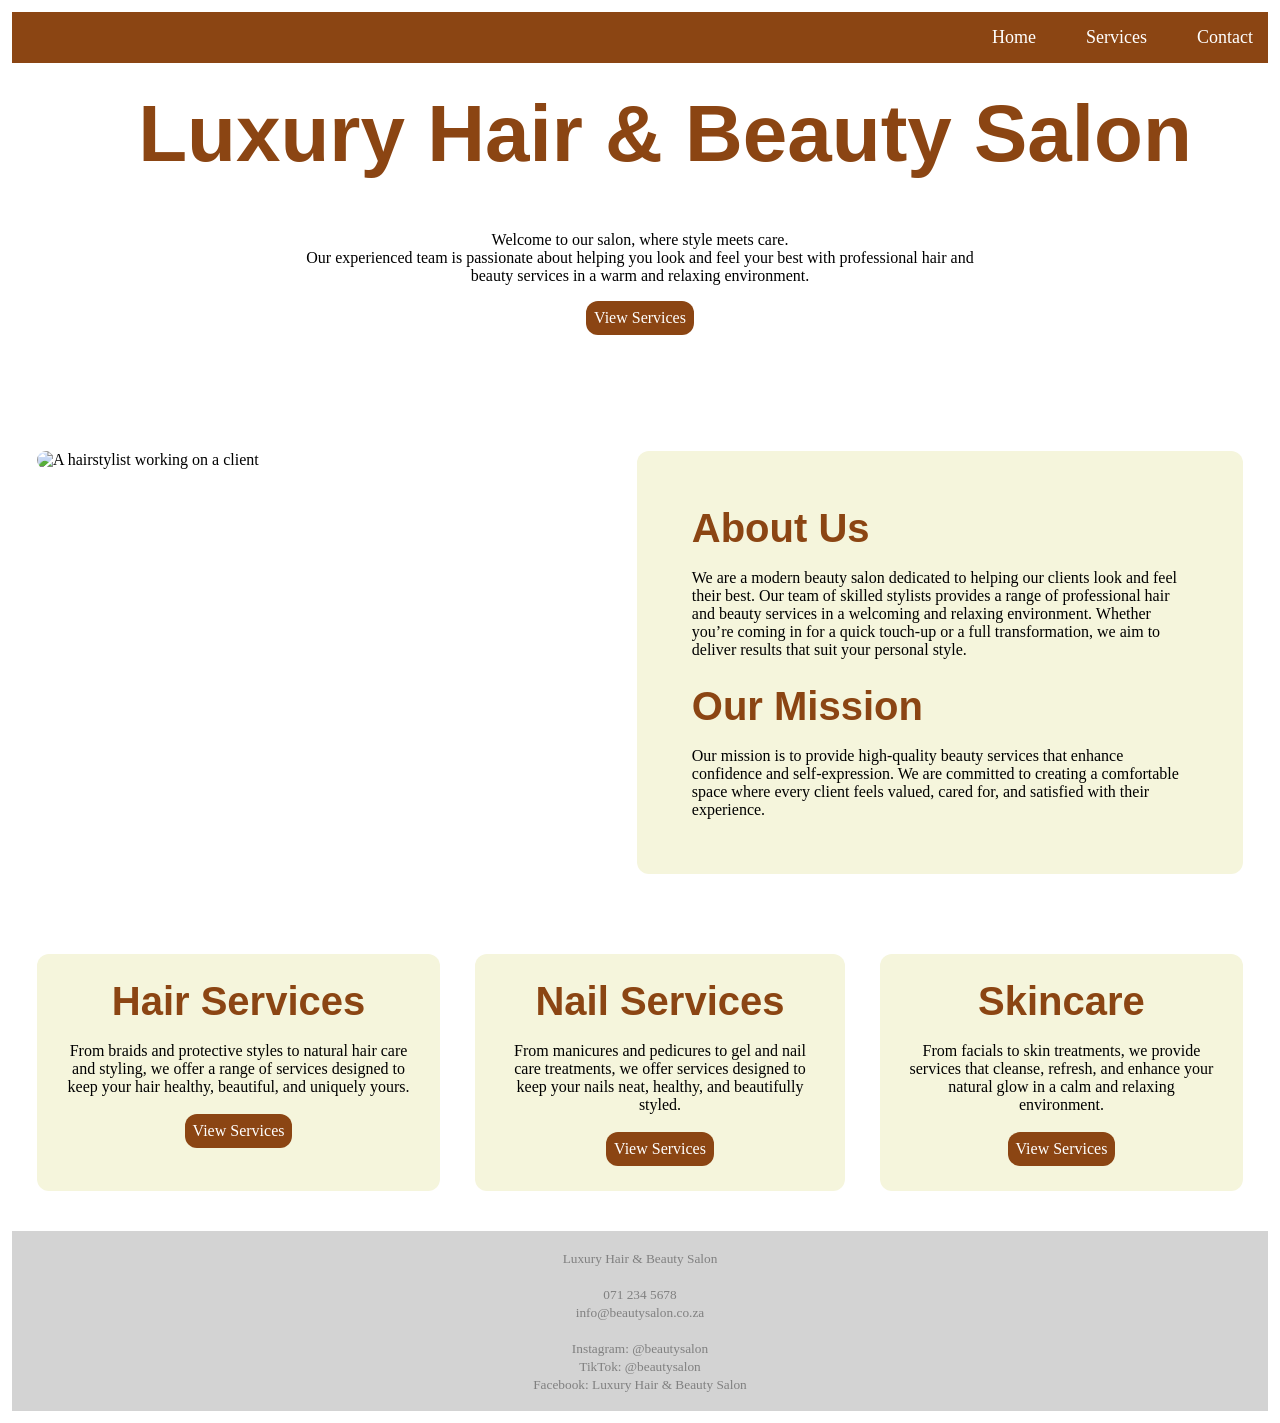
==== index.html @ 1b25db4d "Add files via upload Final salon website project" ====
<!DOCTYPE html>
<html>
<head>
    <title>Luxury Hair & Beauty Salon</title>
    <link rel="stylesheet" href="style.css">
</head>
<body>
<div>
    <nav class="navbar">
        <ul>
            <li><a href="index.html">Home</a></li>
            <li><a href="services.html">Services</a></li>
            <li><a href="contact.html">Contact</a></li>
        </ul>
    </nav>
    <h1 class="mheading">Luxury Hair & Beauty Salon</h1>
    <main>
        <div class="description">
            <p>Welcome to our salon, where style meets care.</p>
            <p>Our experienced team is passionate about helping you look and feel your best with professional hair and beauty services in a warm and relaxing environment.</p>
            <div id="button">
                <a href="services.html">View Services</a>
            </div>
        </div>
        <div id="about">
            <img src="hairstylist-trimming-customer39s-hair-beauty-600nw-2065702454.webp" alt="A hairstylist working on a client">
            <div id="abt">
                <div class="about1">
                    <h2 class="headings">About Us</h2>
                    <p>We are a modern beauty salon dedicated to helping our clients look and feel their best. Our team of skilled stylists provides a range of professional hair and beauty services in a welcoming and relaxing environment. Whether you’re coming in for a quick touch-up or a full transformation, we aim to deliver results that suit your personal style.</p>
                </div>
                <div class="about1">
                    <h2 class="headings">Our Mission</h2>
                    <p>Our mission is to provide high-quality beauty services that enhance confidence and self-expression. We are committed to creating a comfortable space where every client feels valued, cared for, and satisfied with their experience.</p>
                </div>
            </div>
        </div>
        <div class="cd">
            <div class="cards">
                <h3 class="headings">Hair Services</h3>
                <p>From braids and protective styles to natural hair care and styling, we offer a range of services designed to keep your hair healthy, beautiful, and uniquely yours.</p>
                <a href="services.html#services" class="buttons">View Services</a>
            </div>
            <div class="cards">
                <h3 class="headings">Nail Services</h3>
                <p>From manicures and pedicures to gel and nail care treatments, we offer services designed to keep your nails neat, healthy, and beautifully styled.</p>
                <a href="services.html#services" class="buttons">View Services</a>
            </div>
            <div class="cards">
                <h3 class="headings">Skincare</h3>
                <p>From facials to skin treatments, we provide services that cleanse, refresh, and enhance your natural glow in a calm and relaxing environment.</p>
                <a href="services.html#services" class="buttons">View Services</a>
            </div>
        </div>
    </main>
    <div id="footer">
        <p><small>Luxury Hair & Beauty Salon</small></p><br>
        <p><small>071 234 5678</small></p>
        <p><small>info@beautysalon.co.za</small></p><br>
        <p><small>Instagram: @beautysalon</small></p>
        <p><small>TikTok: @beautysalon</small></p>
        <p><small>Facebook: Luxury Hair & Beauty Salon</small></p>
    </div>
</div>
</body>
</html>
---- style.css ----
*{
    margin: 0px;
    padding: 0px;
    box-sizing: border-box;
}
body{
    background-color: white;
    margin: 12px;
}
.mheading{
    font-family: sans-serif, Arial, Helvetica; 
    text-align: center;
    font-size: 80px;
    margin: 25px;
    width: 100%;
    color: #8B4513;
}
.navbar{
    background-color: #8B4513;
}
.navbar ul{
    list-style-type: none;
    display: flex;
    gap: 20px;
    justify-content: flex-end;
}
.navbar a{
    color: white;
    font-size: 18px;
    text-decoration: none;
    padding: 15px;
    display: flex;
    align-items: center;
    justify-content: center;
    cursor: pointer;
    transition: all 0.2s linear;
}
.navbar a:hover{
    background-color: white;
    color: black;
}
main{
    margin: 25px;
}
.description{
    background-color: white;
    padding: 16px;
    border-radius: 16px;
    text-align: center;
    margin-left: 20%;
    margin-right: 20%;
    margin-top: 35px;
}
#button{
    margin-top: 16px;
    display: inline-block;
    background-color: #8B4513;
    padding: 8px;
    border-radius: 12px;
}
#button a{
    text-decoration: none;
    color: white;
}
#button:hover{
    background-color: beige;
}
#button a:hover{
    cursor: pointer;
    color: black;
}
.headings{
    font-family: sans-serif, Arial, Helvetica;
    color: #8B4513;
    font-size: 40px;
    margin-bottom: 18px;
}
#about{
    display: flex;
    gap: 25px;
    margin-top: 100px;
}
.about1{
    margin: 25px;
}
#abt{
    background-color: beige;
    border-radius: 12px;
    padding: 30px;
    width: 100%;
    height: 100%;
}
img{
    border-radius: 12px;
    width: 100%;
    height: 100%;
}
.cd{
    display: flex;
    gap: 35px;
    margin-top: 80px;
    margin-bottom: 40px;
    width: 100%;
    height: 100%;
}
.cards{
    background-color: beige;
    padding: 25px;
    border-radius: 12px;
    text-align: center;
}
.cards:hover{
    transform: scale(1.1);
    transition: all 0.2s linear;
    box-shadow: 10px 10px 10px 1px grey;
}
.buttons{
    display: inline-block;
    background-color: #8B4513;
    padding: 8px;
    margin-top: 18px;
    border-radius: 12px;
    color: white;
    text-decoration: none;
}
.buttons:hover{
    color: white;
    background-color: grey;
    cursor: pointer;
}
#footer{
    background-color: lightgrey;
    text-align: center;
    padding: 18px;
    margin-top: 12px;
    color: grey;
}
.pricing li{
    list-style-type: none;
}
#services{
    display: flex;
    gap: 35px;
    width: 100%;
    height: 100%;
    margin-top: 45px;
    margin-bottom: 45px;
}
section{
    margin: 25px;
}
.pricing{
    background-image: url("9ce10d3128893b2952b51b8770235c08.jpg");
    padding: 25px;
    border-radius: 12px;
    text-align: center;
    width: 100%;
    height: 100%;
}
#line{
    background-color: beige;
    color: black;
    padding: 20px;
    margin-bottom: 12px;
    text-align: center;
}
#contact{
    display: flex;
    margin-top: 50px;
    margin-bottom: 50px;
    width: 100%;
}
#info{
    background-color: beige;
    padding: 50px;
    width: 40%;
    margin-left: 25px;
}
#map{
    display: flex;
    flex-direction: column;
    justify-content: center;
    align-items: center;
    background-color: darkgray;
    padding: 50px;
    width: 60%;
    margin-right: 25px;
}
#form{
    margin: 25px;
}
#form h2{
    font-family: sans-serif, Arial, Helvetica; 
    font-size: 60px;
    margin-bottom: 25px;
    width: 100%;
    color: #8B4513;
}
input[type=text]{
    width: 100%;
    padding: 12px;
    margin: 10px 0;
}
input[type=text]:focus{
    border: 3px solid #555;
}
input[type=email]{
    width: 100%;
    padding: 12px;
    margin: 10px 0;
}
input[type=email]:focus{
    border: 3px solid #555;
}

textarea{
    width: 100%;
    margin: 10px 0;
    height: 150px;
    padding: 10px;
    resize: none;
}
#button-container{
    display: flex;
    justify-content: center;
}
input[type=submit]{
    padding: 12px;
    border-radius: 8px;
}
input[type=submit]:hover{
    cursor: pointer;
    background-color: #555;
}
@media screen and (max-width: 600px){
    #about, .cd, #services, #contact{
        flex-direction: column;
    }
    .navbar ul{
        flex-direction: column;
        align-items: center;
    }
    #info, #map{
        width: 100%;
        margin: 0;
    }
    .mheading{
        font-size: 40px;
        margin-left: 8px;
        margin-right: 8px;
    }
}
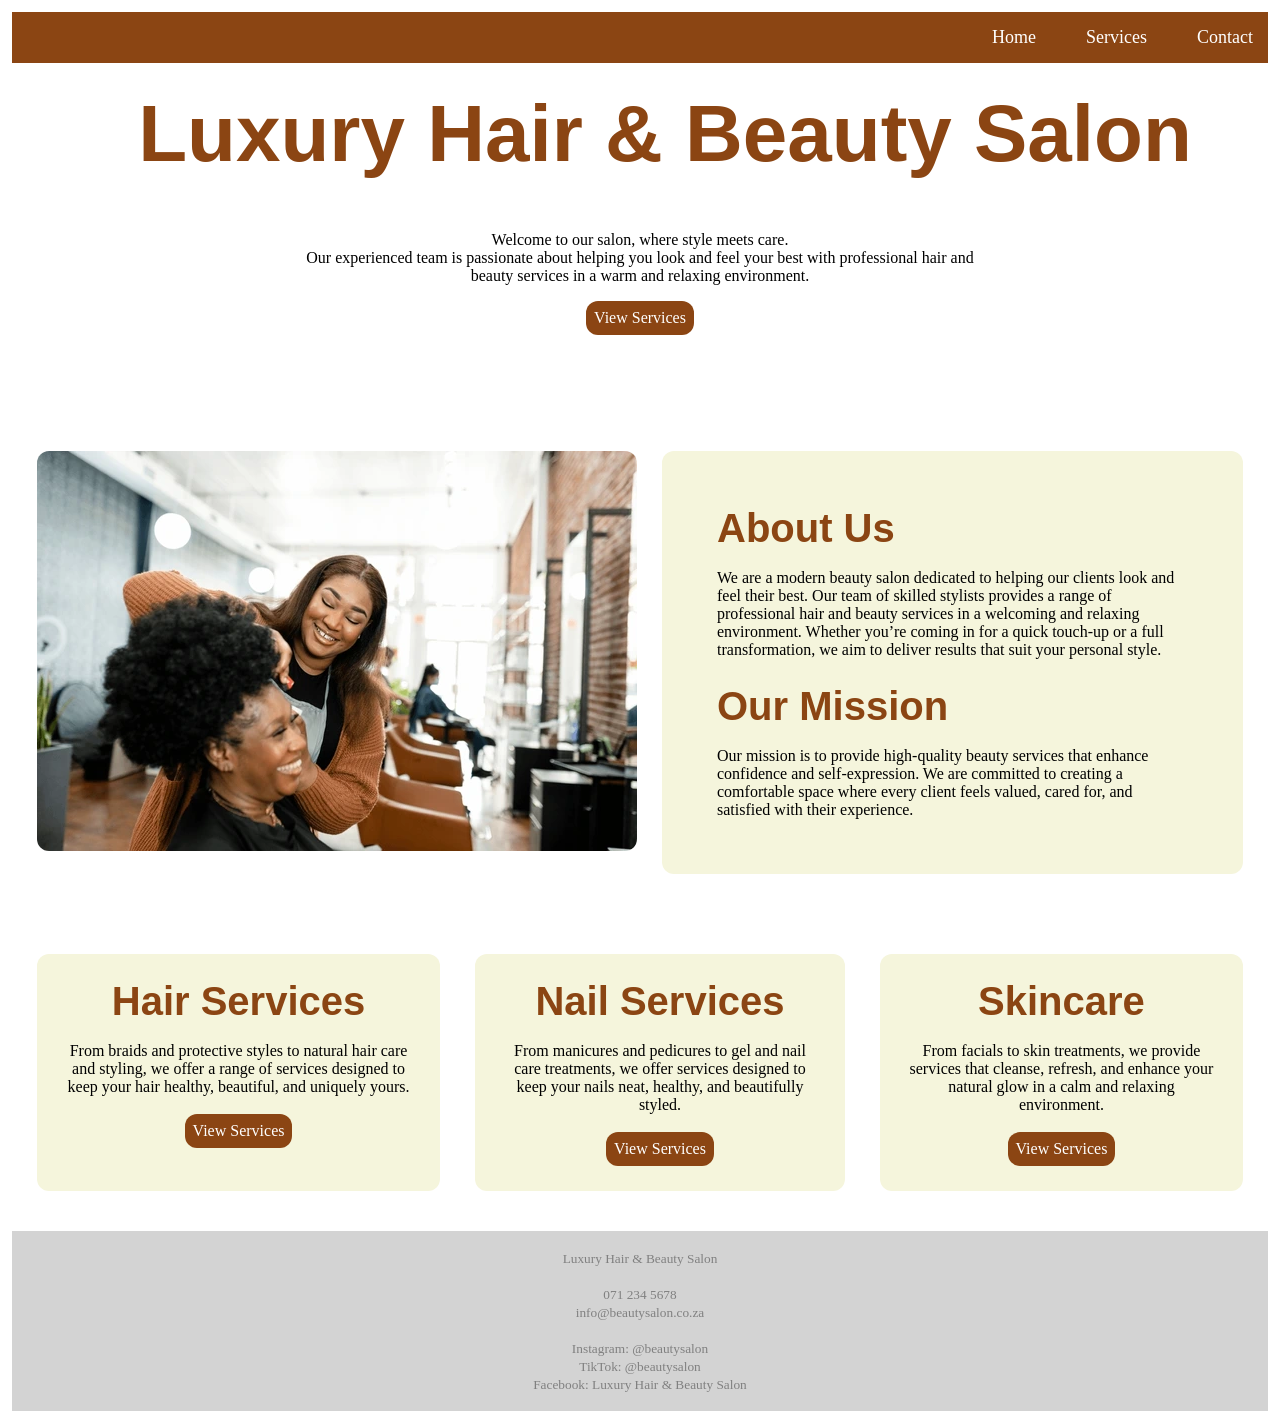
==== commit 473e0869: "Fix HTML entity encoding in index.html The HTML structure remains unchanged, but the file has been r" ====
--- a/index.html
+++ b/index.html
@@ -23,7 +23,7 @@
             </div>
         </div>
         <div id="about">
-            <img src="hairstylist-trimming-customer39s-hair-beauty-600nw-2065702454.webp" alt="A hairstylist working on a client">
+            <img src="images/hairstylist-trimming-customer39s-hair-beauty-600nw-2065702454.webp" alt="A hairstylist working on a client">
             <div id="abt">
                 <div class="about1">
                     <h2 class="headings">About Us</h2>
@@ -63,4 +63,4 @@
     </div>
 </div>
 </body>
-</html>+</html>
